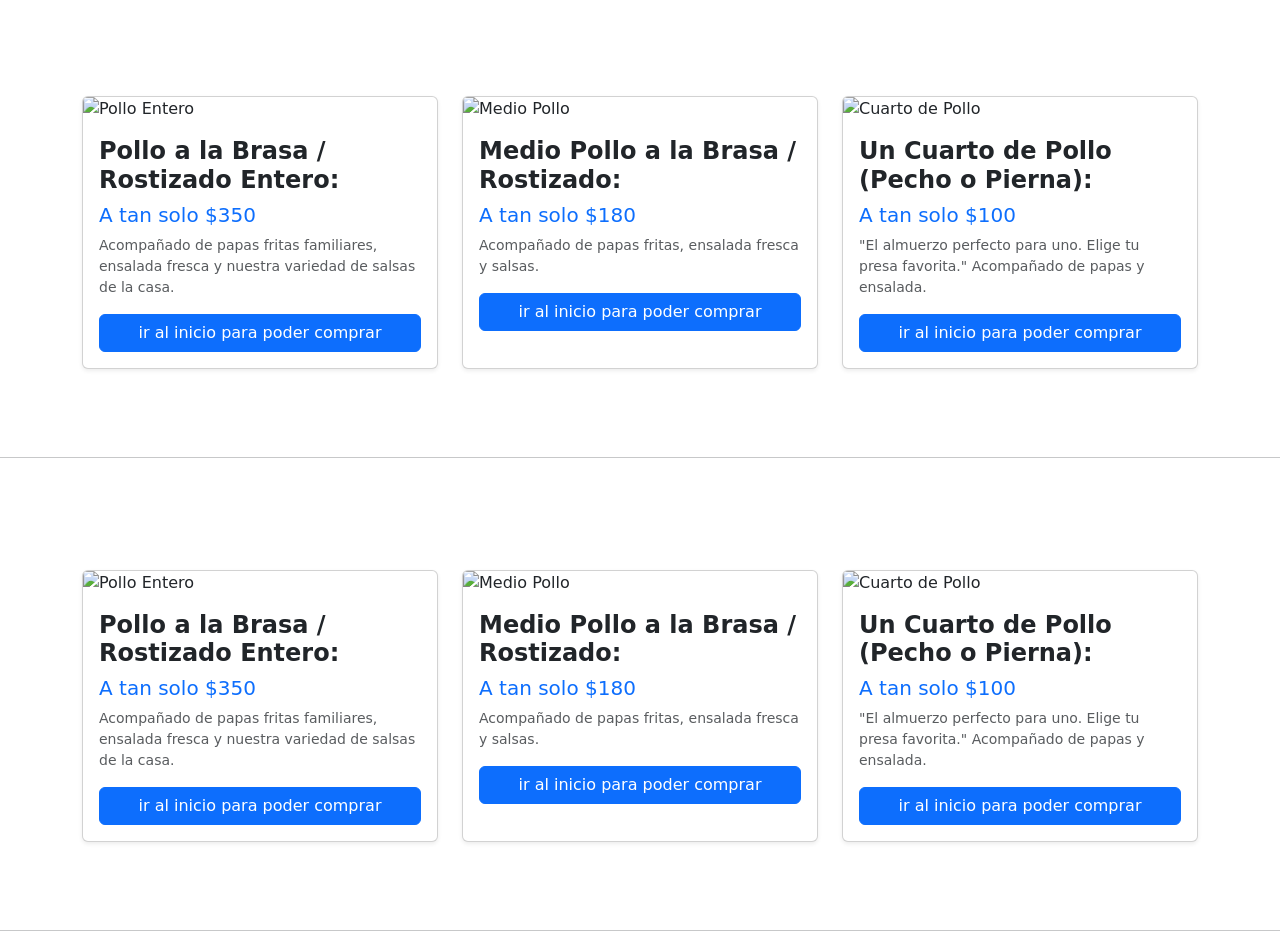
==== index.html @ ed4965f5 "First commit" ====
<!DOCTYPE html>
<html lang="en">
<head>
    <meta charset="UTF-8">
    <title>Title</title>
    <link href="assets/css/bootstrap.css" rel="stylesheet">
    <link rel="stylesheet" href="assets/css/bootstrap-icons/bootstrap-icons.css">

</head>
<body>
<section id=" Los Protagonistas (El Pollo)" class="py-5">

    <div class="container mt-5">
        <div class="row">
            <div class="col-md-4 mb-4">
                <div class="card h-100 shadow-sm">
                    <img src="assets/image/images.jpg" class="card-img-top" alt="Pollo Entero">
                    <div class="card-body">
                        <h4 class="card-title fw-bold">Pollo a la Brasa / Rostizado Entero:</h4>
                        <h5 class="text-primary">A tan solo $350</h5>
                        <p class="card-text text-muted small">
                            Acompañado de papas fritas familiares, ensalada fresca y nuestra variedad de salsas de la casa.
                        </p>
                        <a href="#" class="btn btn-primary w-100">ir al inicio para poder comprar</a>
                    </div>
                </div>
            </div>

            <div class="col-md-4 mb-4">
                <div class="card h-100 shadow-sm">
                    <img src="assets/image/images.jpg" class="card-img-top" alt="Medio Pollo">
                    <div class="card-body">
                        <h4 class="card-title fw-bold">Medio Pollo a la Brasa / Rostizado:</h4>
                        <h5 class="text-primary">A tan solo $180</h5>
                        <p class="card-text text-muted small">
                            Acompañado de papas fritas, ensalada fresca y salsas.
                        </p>
                        <a href="#" class="btn btn-primary w-100">ir al inicio para poder comprar</a>
                    </div>
                </div>
            </div>

            <div class="col-md-4 mb-4">
                <div class="card h-100 shadow-sm">
                    <img src="assets/image/cuartopollo.jpg" class="card-img-top" alt="Cuarto de Pollo">
                    <div class="card-body">
                        <h4 class="card-title fw-bold">Un Cuarto de Pollo (Pecho o Pierna):</h4>
                        <h5 class="text-primary">A tan solo $100</h5>
                        <p class="card-text text-muted small">
                            "El almuerzo perfecto para uno. Elige tu presa favorita." Acompañado de papas y ensalada.
                        </p>
                        <a href="#" class="btn btn-primary w-100">ir al inicio para poder comprar</a>
                    </div>
                </div>
            </div>
        </div> </div>
</section>
<hr>
<section id=" Los Protagonistas (El Pollo)" class="py-5">

    <div class="container mt-5">
        <div class="row">
            <div class="col-md-4 mb-4">
                <div class="card h-100 shadow-sm">
                    <img src="assets/image/images.jpg" class="card-img-top" alt="Pollo Entero">
                    <div class="card-body">
                        <h4 class="card-title fw-bold">Pollo a la Brasa / Rostizado Entero:</h4>
                        <h5 class="text-primary">A tan solo $350</h5>
                        <p class="card-text text-muted small">
                            Acompañado de papas fritas familiares, ensalada fresca y nuestra variedad de salsas de la casa.
                        </p>
                        <a href="#" class="btn btn-primary w-100">ir al inicio para poder comprar</a>
                    </div>
                </div>
            </div>

            <div class="col-md-4 mb-4">
                <div class="card h-100 shadow-sm">
                    <img src="assets/image/images.jpg" class="card-img-top" alt="Medio Pollo">
                    <div class="card-body">
                        <h4 class="card-title fw-bold">Medio Pollo a la Brasa / Rostizado:</h4>
                        <h5 class="text-primary">A tan solo $180</h5>
                        <p class="card-text text-muted small">
                            Acompañado de papas fritas, ensalada fresca y salsas.
                        </p>
                        <a href="#" class="btn btn-primary w-100">ir al inicio para poder comprar</a>
                    </div>
                </div>
            </div>

            <div class="col-md-4 mb-4">
                <div class="card h-100 shadow-sm">
                    <img src="assets/image/cuartopollo.jpg" class="card-img-top" alt="Cuarto de Pollo">
                    <div class="card-body">
                        <h4 class="card-title fw-bold">Un Cuarto de Pollo (Pecho o Pierna):</h4>
                        <h5 class="text-primary">A tan solo $100</h5>
                        <p class="card-text text-muted small">
                            "El almuerzo perfecto para uno. Elige tu presa favorita." Acompañado de papas y ensalada.
                        </p>
                        <a href="#" class="btn btn-primary w-100">ir al inicio para poder comprar</a>
                    </div>
                </div>
            </div>
        </div> </div>
</section>
<hr>



</body>
</html>
</body>
</html>
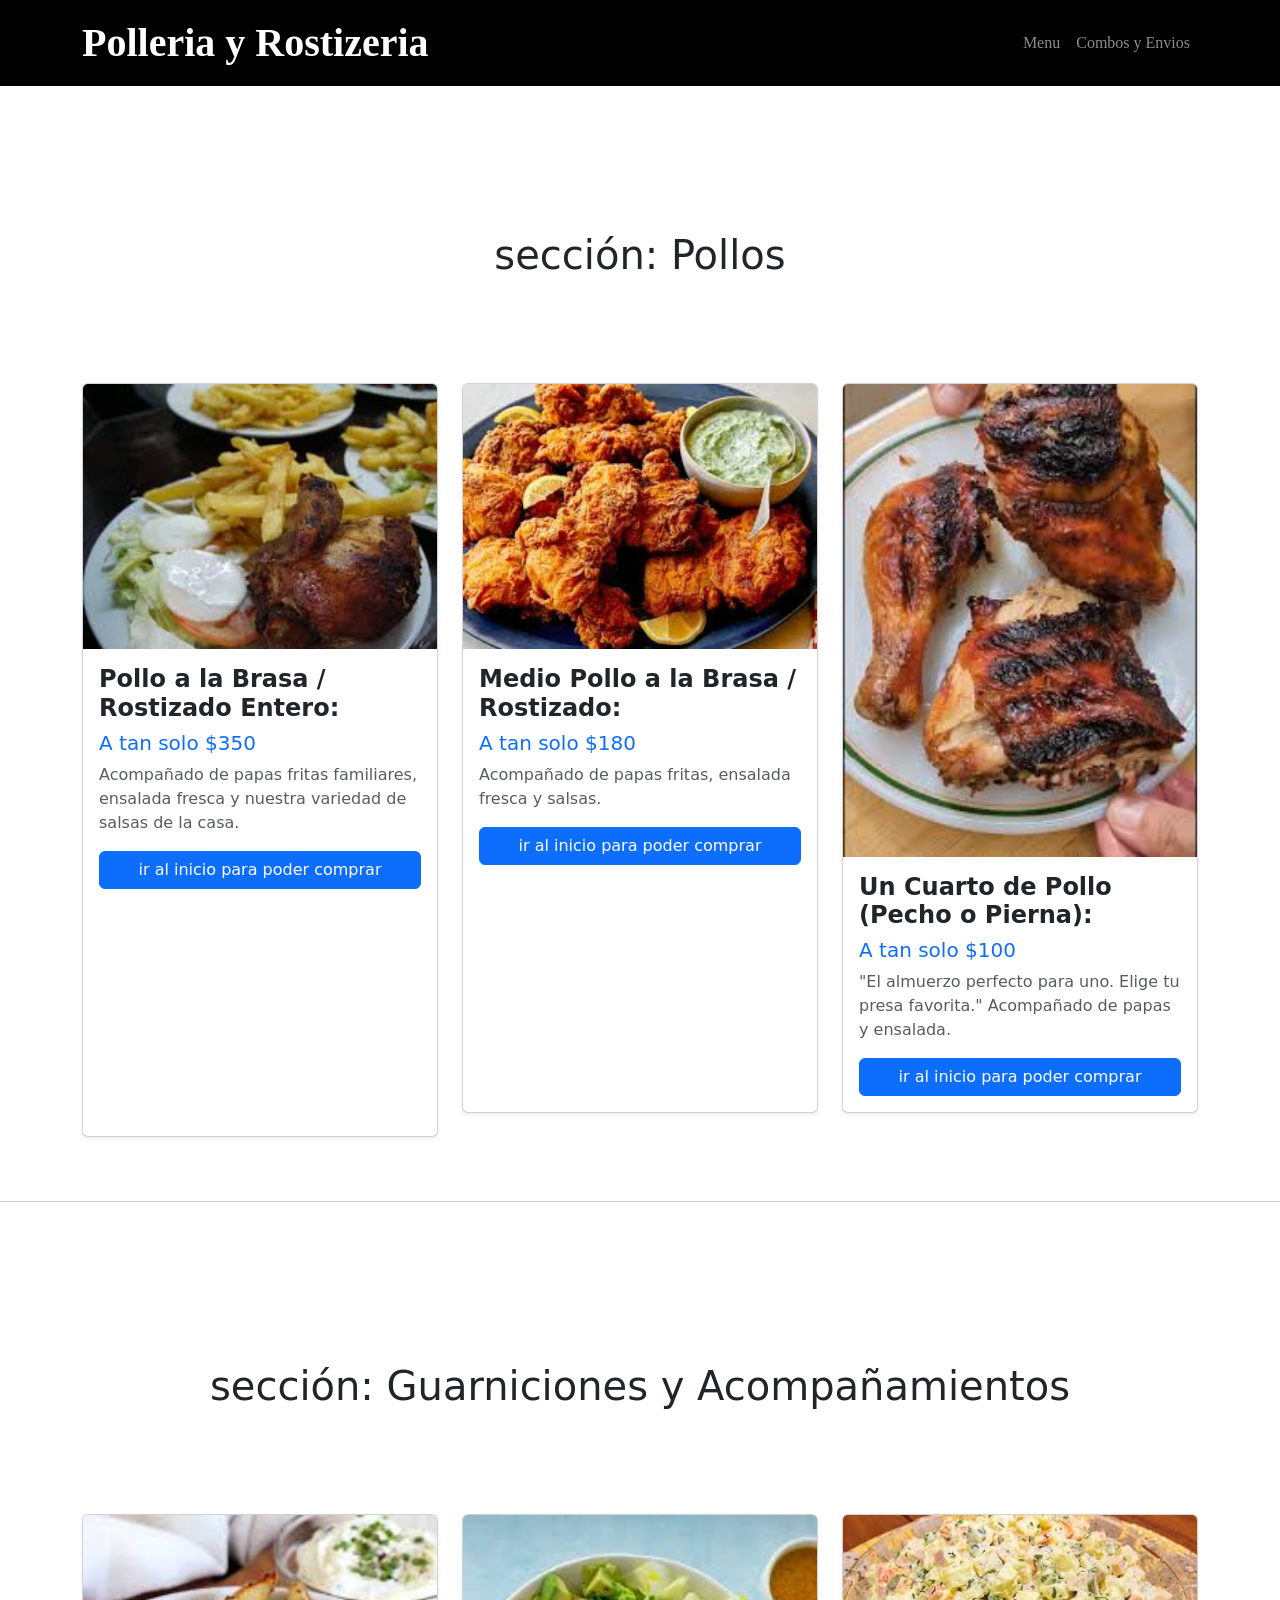
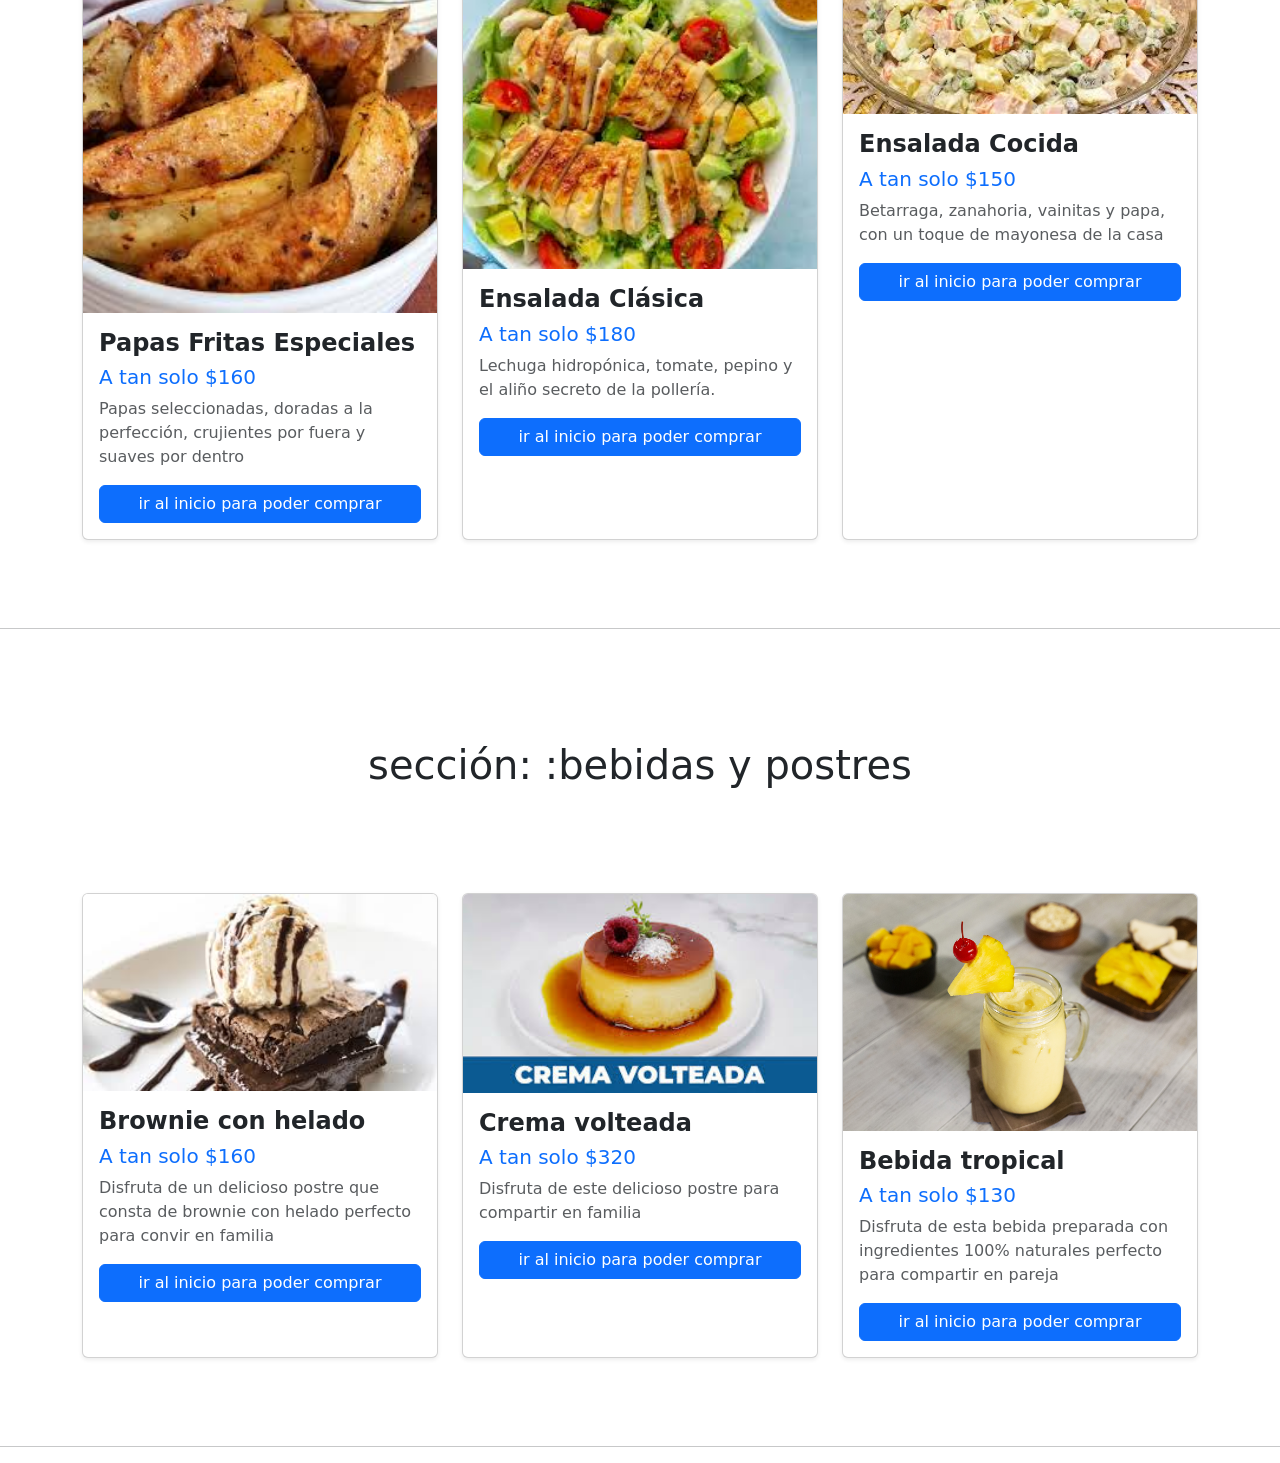
==== commit 43b3016d: "update" ====
--- a/index.html
+++ b/index.html
@@ -2,23 +2,43 @@
 <html lang="en">
 <head>
     <meta charset="UTF-8">
-    <title>Title</title>
+    <title>Menu de comida </title>
     <link href="assets/css/bootstrap.css" rel="stylesheet">
     <link rel="stylesheet" href="assets/css/bootstrap-icons/bootstrap-icons.css">
 
 </head>
 <body>
+
+<nav class="navbar navbar-expand-lg navbar-dark bg-black border-bottom border-white sticky-top  " style="font-family: serif;">
+    <div class="container">
+        <a class="navbar-brand fw-bold fs-1" href="index.html">
+            Polleria y Rostizeria
+        </a>
+        <button class="navbar-toggler" type="button" data-bs-toggle="collapse" data-bs-target="#navbarNav">
+            <span class="navbar-toggler-icon"></span>
+        </button>
+        <div class="collapse navbar-collapse" id="navbarNav">
+            <ul class="navbar-nav ms-auto">
+                <li class="nav-item"><a class="nav-link" href="Contenido1.html">Menu</a></li>
+                <li class="nav-item"><a class="nav-link" href="Contenido2.html">Combos y Envios</a></li>
+            </ul>
+        </div>
+    </div>
+</nav>
+<br><br><br>
+<br><br><br>
+<center> <h1>sección: Pollos</h1></center>
 <section id=" Los Protagonistas (El Pollo)" class="py-5">
 
     <div class="container mt-5">
         <div class="row">
-            <div class="col-md-4 mb-4">
+            <div class="col-md-4 mb-6">
                 <div class="card h-100 shadow-sm">
-                    <img src="assets/image/images.jpg" class="card-img-top" alt="Pollo Entero">
+                    <img src="assets/image/pollobrasa.jpg" class="card-img-top" alt="Pollo Entero">
                     <div class="card-body">
                         <h4 class="card-title fw-bold">Pollo a la Brasa / Rostizado Entero:</h4>
                         <h5 class="text-primary">A tan solo $350</h5>
-                        <p class="card-text text-muted small">
+                        <p class="card-text text-muted ">
                             Acompañado de papas fritas familiares, ensalada fresca y nuestra variedad de salsas de la casa.
                         </p>
                         <a href="#" class="btn btn-primary w-100">ir al inicio para poder comprar</a>
@@ -32,7 +52,7 @@
                     <div class="card-body">
                         <h4 class="card-title fw-bold">Medio Pollo a la Brasa / Rostizado:</h4>
                         <h5 class="text-primary">A tan solo $180</h5>
-                        <p class="card-text text-muted small">
+                        <p class="card-text text-muted ">
                             Acompañado de papas fritas, ensalada fresca y salsas.
                         </p>
                         <a href="#" class="btn btn-primary w-100">ir al inicio para poder comprar</a>
@@ -46,7 +66,7 @@
                     <div class="card-body">
                         <h4 class="card-title fw-bold">Un Cuarto de Pollo (Pecho o Pierna):</h4>
                         <h5 class="text-primary">A tan solo $100</h5>
-                        <p class="card-text text-muted small">
+                        <p class="card-text text-muted ">
                             "El almuerzo perfecto para uno. Elige tu presa favorita." Acompañado de papas y ensalada.
                         </p>
                         <a href="#" class="btn btn-primary w-100">ir al inicio para poder comprar</a>
@@ -56,18 +76,21 @@
         </div> </div>
 </section>
 <hr>
-<section id=" Los Protagonistas (El Pollo)" class="py-5">
+<br><br><br>
+<br><br><br>
+<center> <h1>sección: Guarniciones y Acompañamientos</h1></center>
+<section id=" Los Protagonistas (Complementos)" class="py-5">
 
     <div class="container mt-5">
         <div class="row">
             <div class="col-md-4 mb-4">
                 <div class="card h-100 shadow-sm">
-                    <img src="assets/image/images.jpg" class="card-img-top" alt="Pollo Entero">
+                    <img src="assets/image/papas.jpg" class="card-img-top" alt="Pollo Entero">
                     <div class="card-body">
-                        <h4 class="card-title fw-bold">Pollo a la Brasa / Rostizado Entero:</h4>
-                        <h5 class="text-primary">A tan solo $350</h5>
-                        <p class="card-text text-muted small">
-                            Acompañado de papas fritas familiares, ensalada fresca y nuestra variedad de salsas de la casa.
+                        <h4 class="card-title fw-bold">Papas Fritas Especiales</h4>
+                        <h5 class="text-primary">A tan solo $160</h5>
+                        <p class="card-text text-muted ">
+                            Papas seleccionadas, doradas a la perfección, crujientes por fuera y suaves por dentro
                         </p>
                         <a href="#" class="btn btn-primary w-100">ir al inicio para poder comprar</a>
                     </div>
@@ -76,12 +99,12 @@
 
             <div class="col-md-4 mb-4">
                 <div class="card h-100 shadow-sm">
-                    <img src="assets/image/images.jpg" class="card-img-top" alt="Medio Pollo">
+                    <img src="assets/image/ensalada.jpg" class="card-img-top" alt="ensalada">
                     <div class="card-body">
-                        <h4 class="card-title fw-bold">Medio Pollo a la Brasa / Rostizado:</h4>
+                        <h4 class="card-title fw-bold">Ensalada Clásica</h4>
                         <h5 class="text-primary">A tan solo $180</h5>
-                        <p class="card-text text-muted small">
-                            Acompañado de papas fritas, ensalada fresca y salsas.
+                        <p class="card-text text-muted ">
+                            Lechuga hidropónica, tomate, pepino y el aliño secreto de la pollería.
                         </p>
                         <a href="#" class="btn btn-primary w-100">ir al inicio para poder comprar</a>
                     </div>
@@ -90,12 +113,64 @@
 
             <div class="col-md-4 mb-4">
                 <div class="card h-100 shadow-sm">
-                    <img src="assets/image/cuartopollo.jpg" class="card-img-top" alt="Cuarto de Pollo">
+                    <img src="assets/image/ensaladacocida.jpg" class="card-img-top" alt="Cuarto de Pollo">
                     <div class="card-body">
-                        <h4 class="card-title fw-bold">Un Cuarto de Pollo (Pecho o Pierna):</h4>
-                        <h5 class="text-primary">A tan solo $100</h5>
-                        <p class="card-text text-muted small">
-                            "El almuerzo perfecto para uno. Elige tu presa favorita." Acompañado de papas y ensalada.
+                        <h4 class="card-title fw-bold">Ensalada Cocida</h4>
+                        <h5 class="text-primary">A tan solo $150</h5>
+                        <p class="card-text text-muted ">
+                            Betarraga, zanahoria, vainitas y papa, con un toque de mayonesa de la casa
+                        </p>
+                        <a href="#" class="btn btn-primary w-100">ir al inicio para poder comprar</a>
+                    </div>
+                </div>
+            </div>
+        </div> </div>
+</section>
+<hr>
+
+<br>
+<br><br><br>
+<center> <h1>sección: :bebidas y postres</h1></center>
+<section id=" Los Protagonistas (bebidas y postres)" class="py-5">
+
+    <div class="container mt-5">
+        <div class="row">
+            <div class="col-md-4 mb-4">
+                <div class="card h-100 shadow-sm">
+                    <img src="assets/image/brownie.jpg" class="card-img-top" alt="Brownie">
+                    <div class="card-body">
+                        <h4 class="card-title fw-bold">Brownie con helado </h4>
+                        <h5 class="text-primary">A tan solo $160</h5>
+                        <p class="card-text text-muted ">
+                          Disfruta de un delicioso postre que consta de brownie con helado perfecto para convir en familia
+                        </p>
+                        <a href="#" class="btn btn-primary w-100">ir al inicio para poder comprar</a>
+                    </div>
+                </div>
+            </div>
+
+            <div class="col-md-4 mb-4">
+                <div class="card h-100 shadow-sm">
+                    <img src="assets/image/crema.jpg" class="card-img-top" alt="crema">
+                    <div class="card-body">
+                        <h4 class="card-title fw-bold">Crema volteada</h4>
+                        <h5 class="text-primary">A tan solo $320</h5>
+                        <p class="card-text text-muted ">
+                            Disfruta de este delicioso postre para compartir en familia
+                        </p>
+                        <a href="#" class="btn btn-primary w-100">ir al inicio para poder comprar</a>
+                    </div>
+                </div>
+            </div>
+
+            <div class="col-md-4 mb-4">
+                <div class="card h-100 shadow-sm">
+                    <img src="assets/image/bebidaTropical.jpg" class="card-img-top" alt="Cuarto de Pollo">
+                    <div class="card-body">
+                        <h4 class="card-title fw-bold">Bebida tropical</h4>
+                        <h5 class="text-primary">A tan solo $130</h5>
+                        <p class="card-text text-muted ">
+                  Disfruta de esta bebida preparada con ingredientes 100% naturales perfecto para compartir en pareja
                         </p>
                         <a href="#" class="btn btn-primary w-100">ir al inicio para poder comprar</a>
                     </div>
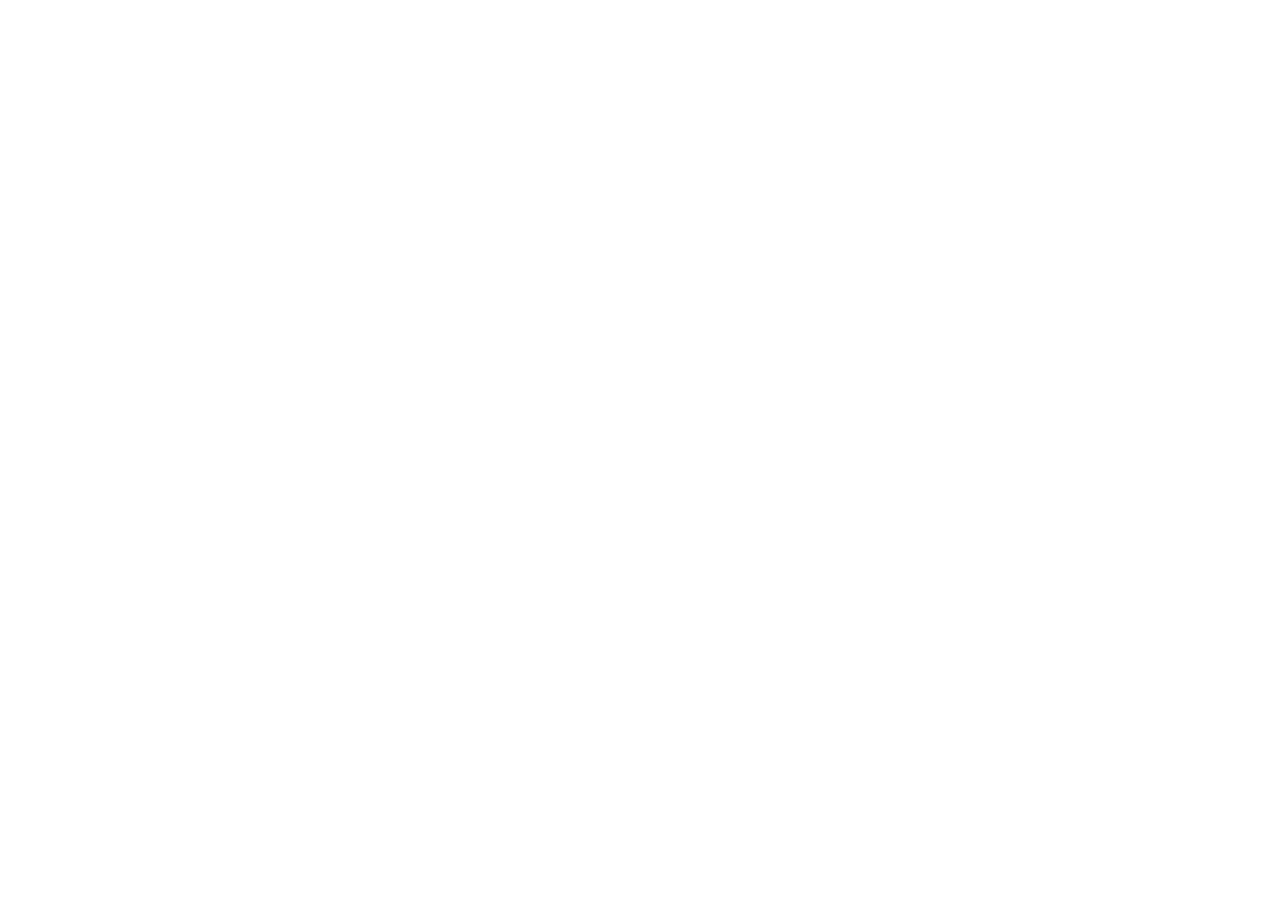
==== commit b2571180: "update" ====
--- a/index.html
+++ b/index.html
@@ -1,188 +1,13 @@
-<!DOCTYPE html>
+<!doctype html>
 <html lang="en">
 <head>
     <meta charset="UTF-8">
-    <title>Menu de comida </title>
-    <link href="assets/css/bootstrap.css" rel="stylesheet">
-    <link rel="stylesheet" href="assets/css/bootstrap-icons/bootstrap-icons.css">
-
+    <meta name="viewport"
+          content="width=device-width, user-scalable=no, initial-scale=1.0, maximum-scale=1.0, minimum-scale=1.0">
+    <meta http-equiv="X-UA-Compatible" content="ie=edge">
+    <title>Document</title>
 </head>
 <body>
 
-<nav class="navbar navbar-expand-lg navbar-dark bg-black border-bottom border-white sticky-top  " style="font-family: serif;">
-    <div class="container">
-        <a class="navbar-brand fw-bold fs-1" href="index.html">
-            Polleria y Rostizeria
-        </a>
-        <button class="navbar-toggler" type="button" data-bs-toggle="collapse" data-bs-target="#navbarNav">
-            <span class="navbar-toggler-icon"></span>
-        </button>
-        <div class="collapse navbar-collapse" id="navbarNav">
-            <ul class="navbar-nav ms-auto">
-                <li class="nav-item"><a class="nav-link" href="Contenido1.html">Menu</a></li>
-                <li class="nav-item"><a class="nav-link" href="Contenido2.html">Combos y Envios</a></li>
-            </ul>
-        </div>
-    </div>
-</nav>
-<br><br><br>
-<br><br><br>
-<center> <h1>sección: Pollos</h1></center>
-<section id=" Los Protagonistas (El Pollo)" class="py-5">
-
-    <div class="container mt-5">
-        <div class="row">
-            <div class="col-md-4 mb-6">
-                <div class="card h-100 shadow-sm">
-                    <img src="assets/image/pollobrasa.jpg" class="card-img-top" alt="Pollo Entero">
-                    <div class="card-body">
-                        <h4 class="card-title fw-bold">Pollo a la Brasa / Rostizado Entero:</h4>
-                        <h5 class="text-primary">A tan solo $350</h5>
-                        <p class="card-text text-muted ">
-                            Acompañado de papas fritas familiares, ensalada fresca y nuestra variedad de salsas de la casa.
-                        </p>
-                        <a href="#" class="btn btn-primary w-100">ir al inicio para poder comprar</a>
-                    </div>
-                </div>
-            </div>
-
-            <div class="col-md-4 mb-4">
-                <div class="card h-100 shadow-sm">
-                    <img src="assets/image/images.jpg" class="card-img-top" alt="Medio Pollo">
-                    <div class="card-body">
-                        <h4 class="card-title fw-bold">Medio Pollo a la Brasa / Rostizado:</h4>
-                        <h5 class="text-primary">A tan solo $180</h5>
-                        <p class="card-text text-muted ">
-                            Acompañado de papas fritas, ensalada fresca y salsas.
-                        </p>
-                        <a href="#" class="btn btn-primary w-100">ir al inicio para poder comprar</a>
-                    </div>
-                </div>
-            </div>
-
-            <div class="col-md-4 mb-4">
-                <div class="card h-100 shadow-sm">
-                    <img src="assets/image/cuartopollo.jpg" class="card-img-top" alt="Cuarto de Pollo">
-                    <div class="card-body">
-                        <h4 class="card-title fw-bold">Un Cuarto de Pollo (Pecho o Pierna):</h4>
-                        <h5 class="text-primary">A tan solo $100</h5>
-                        <p class="card-text text-muted ">
-                            "El almuerzo perfecto para uno. Elige tu presa favorita." Acompañado de papas y ensalada.
-                        </p>
-                        <a href="#" class="btn btn-primary w-100">ir al inicio para poder comprar</a>
-                    </div>
-                </div>
-            </div>
-        </div> </div>
-</section>
-<hr>
-<br><br><br>
-<br><br><br>
-<center> <h1>sección: Guarniciones y Acompañamientos</h1></center>
-<section id=" Los Protagonistas (Complementos)" class="py-5">
-
-    <div class="container mt-5">
-        <div class="row">
-            <div class="col-md-4 mb-4">
-                <div class="card h-100 shadow-sm">
-                    <img src="assets/image/papas.jpg" class="card-img-top" alt="Pollo Entero">
-                    <div class="card-body">
-                        <h4 class="card-title fw-bold">Papas Fritas Especiales</h4>
-                        <h5 class="text-primary">A tan solo $160</h5>
-                        <p class="card-text text-muted ">
-                            Papas seleccionadas, doradas a la perfección, crujientes por fuera y suaves por dentro
-                        </p>
-                        <a href="#" class="btn btn-primary w-100">ir al inicio para poder comprar</a>
-                    </div>
-                </div>
-            </div>
-
-            <div class="col-md-4 mb-4">
-                <div class="card h-100 shadow-sm">
-                    <img src="assets/image/ensalada.jpg" class="card-img-top" alt="ensalada">
-                    <div class="card-body">
-                        <h4 class="card-title fw-bold">Ensalada Clásica</h4>
-                        <h5 class="text-primary">A tan solo $180</h5>
-                        <p class="card-text text-muted ">
-                            Lechuga hidropónica, tomate, pepino y el aliño secreto de la pollería.
-                        </p>
-                        <a href="#" class="btn btn-primary w-100">ir al inicio para poder comprar</a>
-                    </div>
-                </div>
-            </div>
-
-            <div class="col-md-4 mb-4">
-                <div class="card h-100 shadow-sm">
-                    <img src="assets/image/ensaladacocida.jpg" class="card-img-top" alt="Cuarto de Pollo">
-                    <div class="card-body">
-                        <h4 class="card-title fw-bold">Ensalada Cocida</h4>
-                        <h5 class="text-primary">A tan solo $150</h5>
-                        <p class="card-text text-muted ">
-                            Betarraga, zanahoria, vainitas y papa, con un toque de mayonesa de la casa
-                        </p>
-                        <a href="#" class="btn btn-primary w-100">ir al inicio para poder comprar</a>
-                    </div>
-                </div>
-            </div>
-        </div> </div>
-</section>
-<hr>
-
-<br>
-<br><br><br>
-<center> <h1>sección: :bebidas y postres</h1></center>
-<section id=" Los Protagonistas (bebidas y postres)" class="py-5">
-
-    <div class="container mt-5">
-        <div class="row">
-            <div class="col-md-4 mb-4">
-                <div class="card h-100 shadow-sm">
-                    <img src="assets/image/brownie.jpg" class="card-img-top" alt="Brownie">
-                    <div class="card-body">
-                        <h4 class="card-title fw-bold">Brownie con helado </h4>
-                        <h5 class="text-primary">A tan solo $160</h5>
-                        <p class="card-text text-muted ">
-                          Disfruta de un delicioso postre que consta de brownie con helado perfecto para convir en familia
-                        </p>
-                        <a href="#" class="btn btn-primary w-100">ir al inicio para poder comprar</a>
-                    </div>
-                </div>
-            </div>
-
-            <div class="col-md-4 mb-4">
-                <div class="card h-100 shadow-sm">
-                    <img src="assets/image/crema.jpg" class="card-img-top" alt="crema">
-                    <div class="card-body">
-                        <h4 class="card-title fw-bold">Crema volteada</h4>
-                        <h5 class="text-primary">A tan solo $320</h5>
-                        <p class="card-text text-muted ">
-                            Disfruta de este delicioso postre para compartir en familia
-                        </p>
-                        <a href="#" class="btn btn-primary w-100">ir al inicio para poder comprar</a>
-                    </div>
-                </div>
-            </div>
-
-            <div class="col-md-4 mb-4">
-                <div class="card h-100 shadow-sm">
-                    <img src="assets/image/bebidaTropical.jpg" class="card-img-top" alt="Cuarto de Pollo">
-                    <div class="card-body">
-                        <h4 class="card-title fw-bold">Bebida tropical</h4>
-                        <h5 class="text-primary">A tan solo $130</h5>
-                        <p class="card-text text-muted ">
-                  Disfruta de esta bebida preparada con ingredientes 100% naturales perfecto para compartir en pareja
-                        </p>
-                        <a href="#" class="btn btn-primary w-100">ir al inicio para poder comprar</a>
-                    </div>
-                </div>
-            </div>
-        </div> </div>
-</section>
-<hr>
-
-
-
-</body>
-</html>
 </body>
 </html>
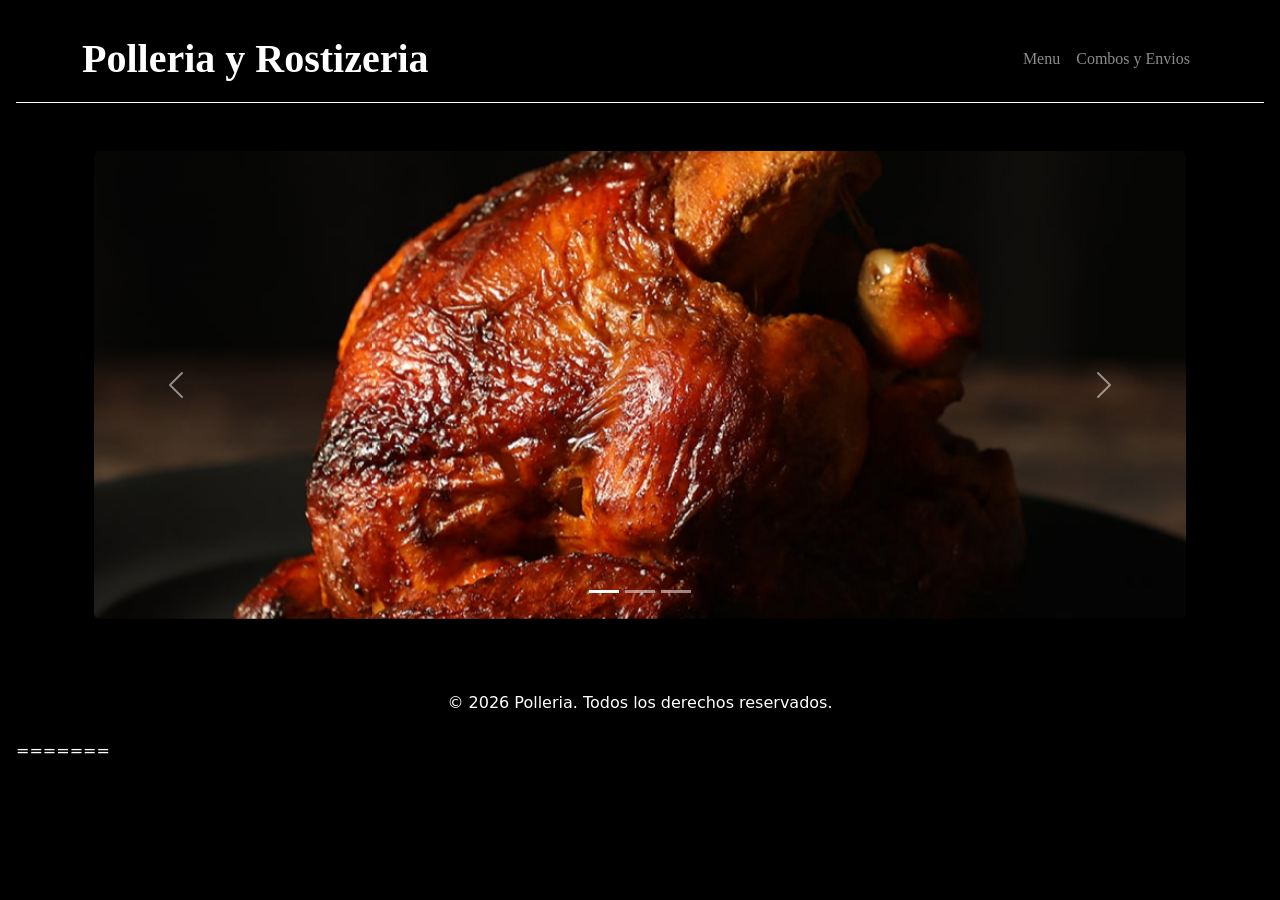
==== commit 028c21ab: "Merge branch 'master' into rama-ixaya" ====
--- a/index.html
+++ b/index.html
@@ -1,13 +1,100 @@
+
 <!doctype html>
 <html lang="en">
 <head>
     <meta charset="UTF-8">
-    <meta name="viewport"
-          content="width=device-width, user-scalable=no, initial-scale=1.0, maximum-scale=1.0, minimum-scale=1.0">
+    <meta name="viewport" content="width=device-width, user-scalable=no, initial-scale=1.0, maximum-scale=1.0, minimum-scale=1.0">
     <meta http-equiv="X-UA-Compatible" content="ie=edge">
-    <title>Document</title>
+    <title>Polleria </title>
+
+    <link href="assets/css/bootstrap.css" rel="stylesheet">
+    <link rel="stylesheet" href="assets/css/bootstrap-icons/bootstrap-icons.css">
+
+</head>
+
+<body class="bg-black text-white p-3">
+
+<nav class="navbar navbar-expand-lg navbar-dark bg-black border-bottom border-white sticky-top  " style="font-family: serif;">
+    <div class="container">
+        <a class="navbar-brand fw-bold fs-1" href="index.html">
+            Polleria y Rostizeria
+        </a>
+        <button class="navbar-toggler" type="button" data-bs-toggle="collapse" data-bs-target="#navbarNav">
+            <span class="navbar-toggler-icon"></span>
+        </button>
+        <div class="collapse navbar-collapse" id="navbarNav">
+            <ul class="navbar-nav ms-auto">
+                <li class="nav-item"><a class="nav-link" href="Contenido1.html">Menu</a></li>
+                <li class="nav-item"><a class="nav-link" href="Contenido2.html">Combos y Envios</a></li>
+            </ul>
+        </div>
+    </div>
+</nav>
+
+<main class="py-5">
+    <div class="container px-4">
+        <div id="carouselExampleIndicators" class="carousel slide shadow rounded" data-bs-ride="carousel">
+            <div class="carousel-indicators">
+                <button type="button" data-bs-target="#carouselExampleIndicators" data-bs-slide-to="0" class="active" aria-current="true" aria-label="Slide 1"></button>
+                <button type="button" data-bs-target="#carouselExampleIndicators" data-bs-slide-to="1" aria-label="Slide 2"></button>
+                <button type="button" data-bs-target="#carouselExampleIndicators" data-bs-slide-to="2" aria-label="Slide 3"></button>
+            </div>
+
+            <div class="carousel-inner rounded overflow-hidden">
+
+                <div class="carousel-item active">
+                    <div class="ratio ratio-21x9">
+                        <img class="d-block w-100 object-fit-cover" src="assets/image/pollo.jpg" alt="First slide">
+                    </div>
+                </div>
+
+                <div class="carousel-item">
+                    <div class="ratio ratio-21x9">
+                        <img class="d-block w-100 object-fit-cover" src="assets/image/pollo2.jpg" alt="Second slide">
+                    </div>
+                </div>
+
+                <div class="carousel-item">
+                    <div class="ratio ratio-21x9">
+                        <img class="d-block w-100 object-fit-cover" src="assets/image/pollo3.jpg" alt="Third slide">
+                    </div>
+                </div>
+
+            </div>
+
+            <button class="carousel-control-prev" type="button" data-bs-target="#carouselExampleIndicators" data-bs-slide="prev">
+                <span class="carousel-control-prev-icon" aria-hidden="true"></span>
+                <span class="visually-hidden">Previous</span>
+            </button>
+            <button class="carousel-control-next" type="button" data-bs-target="#carouselExampleIndicators" data-bs-slide="next">
+                <span class="carousel-control-next-icon" aria-hidden="true"></span>
+                <span class="visually-hidden">Next</span>
+            </button>
+
+        </div>
+
+    </div>
+
+
+
+</main>
+
+<footer class="bg-black text-white text-center py-4 sticky-bottom">
+    <div class="container">
+        <p class="mb-0">&copy; 2026 Polleria. Todos los derechos reservados.</p>
+    </div>
+</footer>
+
+<script src="assets/js/bootstrap.js"></script>
+=======
+<!DOCTYPE html>
+<html lang="en">
+<head>
+    <meta charset="UTF-8">
+    <title>Title</title>
 </head>
 <body>
 
+
 </body>
 </html>
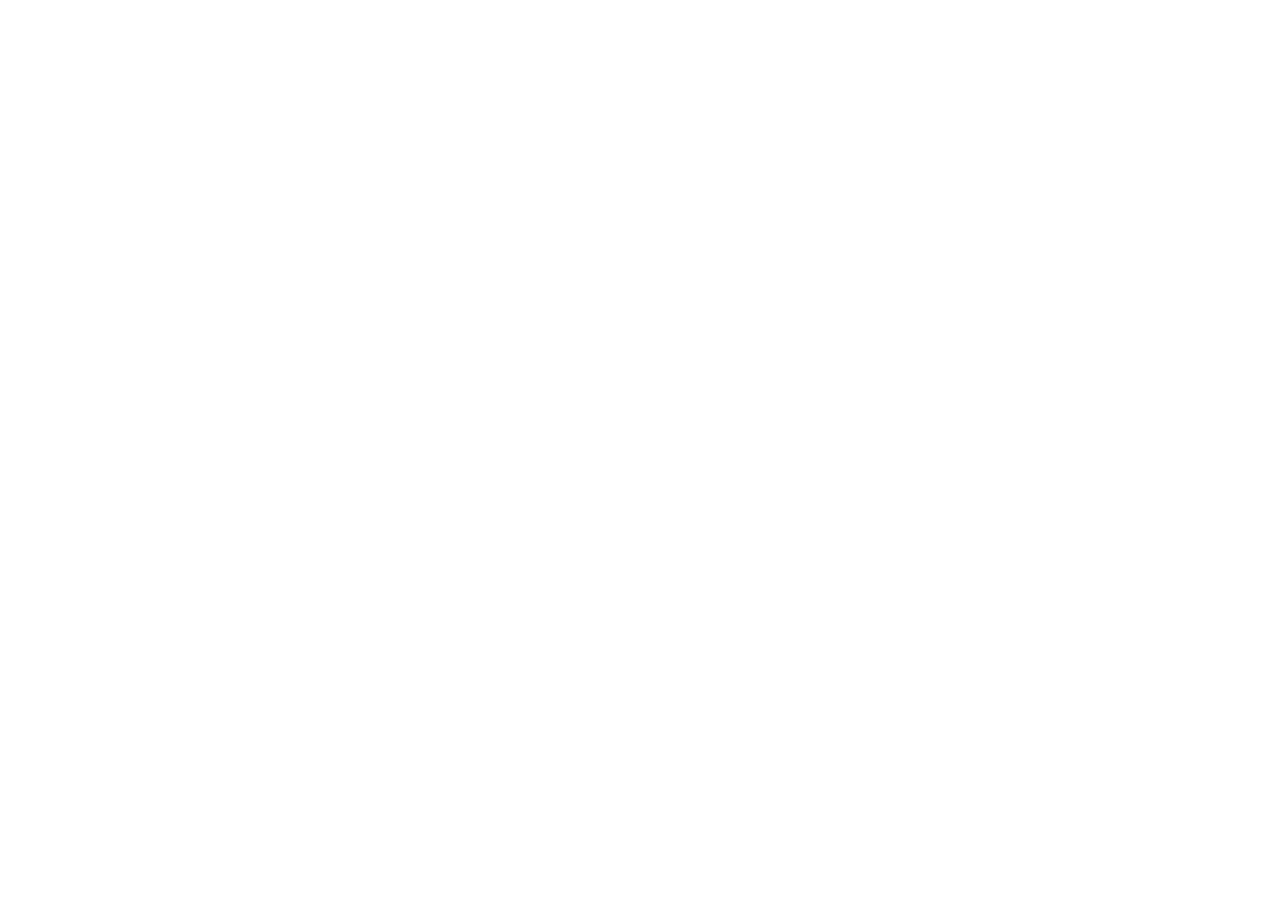
==== commit 4f1b0658: "Merge branch 'master' into carlos" ====
--- a/index.html
+++ b/index.html
@@ -3,98 +3,13 @@
 <html lang="en">
 <head>
     <meta charset="UTF-8">
-    <meta name="viewport" content="width=device-width, user-scalable=no, initial-scale=1.0, maximum-scale=1.0, minimum-scale=1.0">
+    <meta name="viewport"
+          content="width=device-width, user-scalable=no, initial-scale=1.0, maximum-scale=1.0, minimum-scale=1.0">
     <meta http-equiv="X-UA-Compatible" content="ie=edge">
-    <title>Polleria </title>
+    <title>Document</title>
 
-    <link href="assets/css/bootstrap.css" rel="stylesheet">
-    <link rel="stylesheet" href="assets/css/bootstrap-icons/bootstrap-icons.css">
-
-</head>
-
-<body class="bg-black text-white p-3">
-
-<nav class="navbar navbar-expand-lg navbar-dark bg-black border-bottom border-white sticky-top  " style="font-family: serif;">
-    <div class="container">
-        <a class="navbar-brand fw-bold fs-1" href="index.html">
-            Polleria y Rostizeria
-        </a>
-        <button class="navbar-toggler" type="button" data-bs-toggle="collapse" data-bs-target="#navbarNav">
-            <span class="navbar-toggler-icon"></span>
-        </button>
-        <div class="collapse navbar-collapse" id="navbarNav">
-            <ul class="navbar-nav ms-auto">
-                <li class="nav-item"><a class="nav-link" href="Contenido1.html">Menu</a></li>
-                <li class="nav-item"><a class="nav-link" href="Contenido2.html">Combos y Envios</a></li>
-            </ul>
-        </div>
-    </div>
-</nav>
-
-<main class="py-5">
-    <div class="container px-4">
-        <div id="carouselExampleIndicators" class="carousel slide shadow rounded" data-bs-ride="carousel">
-            <div class="carousel-indicators">
-                <button type="button" data-bs-target="#carouselExampleIndicators" data-bs-slide-to="0" class="active" aria-current="true" aria-label="Slide 1"></button>
-                <button type="button" data-bs-target="#carouselExampleIndicators" data-bs-slide-to="1" aria-label="Slide 2"></button>
-                <button type="button" data-bs-target="#carouselExampleIndicators" data-bs-slide-to="2" aria-label="Slide 3"></button>
-            </div>
-
-            <div class="carousel-inner rounded overflow-hidden">
-
-                <div class="carousel-item active">
-                    <div class="ratio ratio-21x9">
-                        <img class="d-block w-100 object-fit-cover" src="assets/image/pollo.jpg" alt="First slide">
-                    </div>
-                </div>
-
-                <div class="carousel-item">
-                    <div class="ratio ratio-21x9">
-                        <img class="d-block w-100 object-fit-cover" src="assets/image/pollo2.jpg" alt="Second slide">
-                    </div>
-                </div>
-
-                <div class="carousel-item">
-                    <div class="ratio ratio-21x9">
-                        <img class="d-block w-100 object-fit-cover" src="assets/image/pollo3.jpg" alt="Third slide">
-                    </div>
-                </div>
-
-            </div>
-
-            <button class="carousel-control-prev" type="button" data-bs-target="#carouselExampleIndicators" data-bs-slide="prev">
-                <span class="carousel-control-prev-icon" aria-hidden="true"></span>
-                <span class="visually-hidden">Previous</span>
-            </button>
-            <button class="carousel-control-next" type="button" data-bs-target="#carouselExampleIndicators" data-bs-slide="next">
-                <span class="carousel-control-next-icon" aria-hidden="true"></span>
-                <span class="visually-hidden">Next</span>
-            </button>
-
-        </div>
-
-    </div>
-
-
-
-</main>
-
-<footer class="bg-black text-white text-center py-4 sticky-bottom">
-    <div class="container">
-        <p class="mb-0">&copy; 2026 Polleria. Todos los derechos reservados.</p>
-    </div>
-</footer>
-
-<script src="assets/js/bootstrap.js"></script>
-=======
-<!DOCTYPE html>
-<html lang="en">
-<head>
-    <meta charset="UTF-8">
-    <title>Title</title>
 </head>
 <body>
 
-
 </body>
 </html>
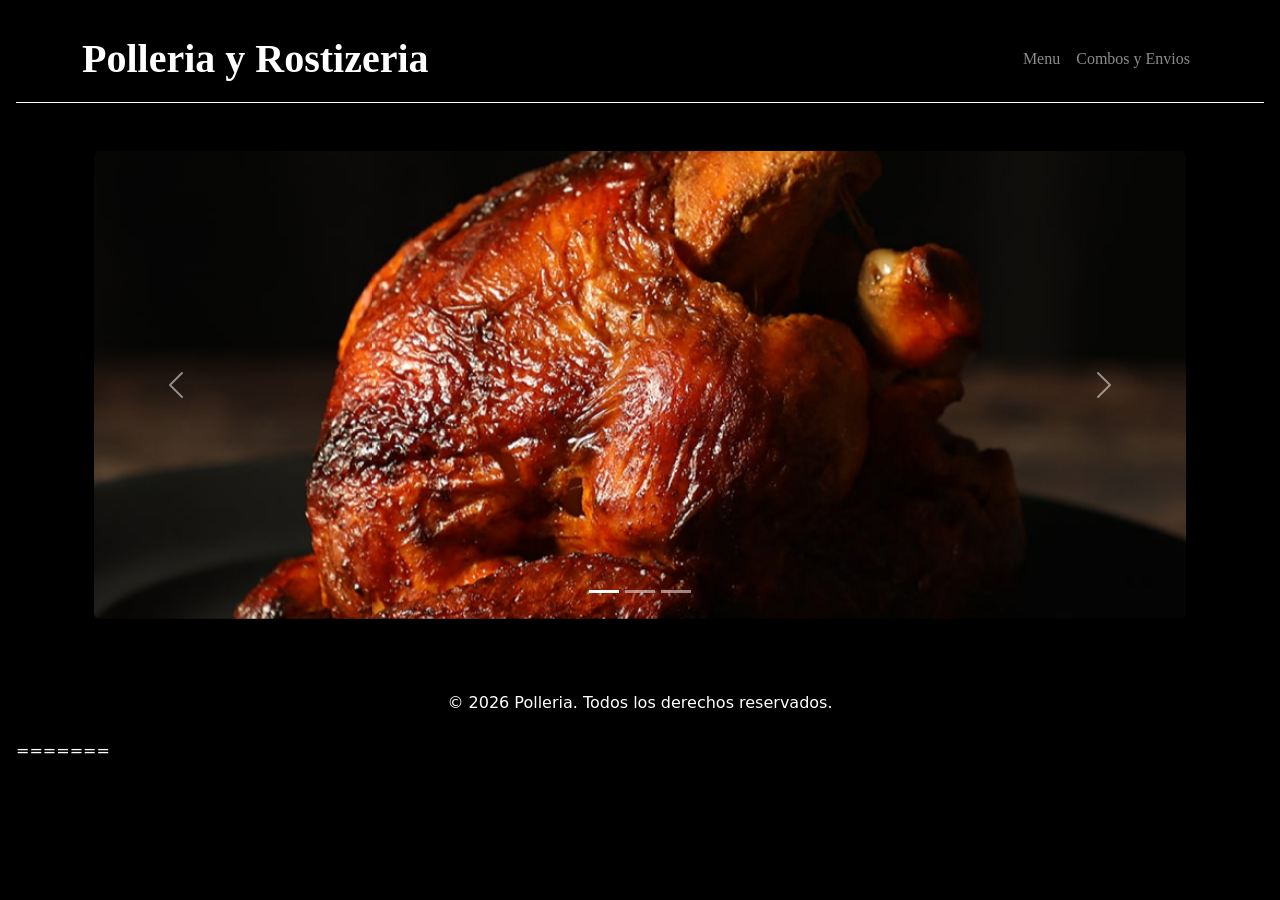
==== commit 7679aec9: "Merge pull request #1 from Charlie099402993/rama-ixaya haciendo merge a master" ====
--- a/index.html
+++ b/index.html
@@ -3,13 +3,98 @@
 <html lang="en">
 <head>
     <meta charset="UTF-8">
-    <meta name="viewport"
-          content="width=device-width, user-scalable=no, initial-scale=1.0, maximum-scale=1.0, minimum-scale=1.0">
+    <meta name="viewport" content="width=device-width, user-scalable=no, initial-scale=1.0, maximum-scale=1.0, minimum-scale=1.0">
     <meta http-equiv="X-UA-Compatible" content="ie=edge">
-    <title>Document</title>
+    <title>Polleria </title>
 
+    <link href="assets/css/bootstrap.css" rel="stylesheet">
+    <link rel="stylesheet" href="assets/css/bootstrap-icons/bootstrap-icons.css">
+
+</head>
+
+<body class="bg-black text-white p-3">
+
+<nav class="navbar navbar-expand-lg navbar-dark bg-black border-bottom border-white sticky-top  " style="font-family: serif;">
+    <div class="container">
+        <a class="navbar-brand fw-bold fs-1" href="index.html">
+            Polleria y Rostizeria
+        </a>
+        <button class="navbar-toggler" type="button" data-bs-toggle="collapse" data-bs-target="#navbarNav">
+            <span class="navbar-toggler-icon"></span>
+        </button>
+        <div class="collapse navbar-collapse" id="navbarNav">
+            <ul class="navbar-nav ms-auto">
+                <li class="nav-item"><a class="nav-link" href="Contenido1.html">Menu</a></li>
+                <li class="nav-item"><a class="nav-link" href="Contenido2.html">Combos y Envios</a></li>
+            </ul>
+        </div>
+    </div>
+</nav>
+
+<main class="py-5">
+    <div class="container px-4">
+        <div id="carouselExampleIndicators" class="carousel slide shadow rounded" data-bs-ride="carousel">
+            <div class="carousel-indicators">
+                <button type="button" data-bs-target="#carouselExampleIndicators" data-bs-slide-to="0" class="active" aria-current="true" aria-label="Slide 1"></button>
+                <button type="button" data-bs-target="#carouselExampleIndicators" data-bs-slide-to="1" aria-label="Slide 2"></button>
+                <button type="button" data-bs-target="#carouselExampleIndicators" data-bs-slide-to="2" aria-label="Slide 3"></button>
+            </div>
+
+            <div class="carousel-inner rounded overflow-hidden">
+
+                <div class="carousel-item active">
+                    <div class="ratio ratio-21x9">
+                        <img class="d-block w-100 object-fit-cover" src="assets/image/pollo.jpg" alt="First slide">
+                    </div>
+                </div>
+
+                <div class="carousel-item">
+                    <div class="ratio ratio-21x9">
+                        <img class="d-block w-100 object-fit-cover" src="assets/image/pollo2.jpg" alt="Second slide">
+                    </div>
+                </div>
+
+                <div class="carousel-item">
+                    <div class="ratio ratio-21x9">
+                        <img class="d-block w-100 object-fit-cover" src="assets/image/pollo3.jpg" alt="Third slide">
+                    </div>
+                </div>
+
+            </div>
+
+            <button class="carousel-control-prev" type="button" data-bs-target="#carouselExampleIndicators" data-bs-slide="prev">
+                <span class="carousel-control-prev-icon" aria-hidden="true"></span>
+                <span class="visually-hidden">Previous</span>
+            </button>
+            <button class="carousel-control-next" type="button" data-bs-target="#carouselExampleIndicators" data-bs-slide="next">
+                <span class="carousel-control-next-icon" aria-hidden="true"></span>
+                <span class="visually-hidden">Next</span>
+            </button>
+
+        </div>
+
+    </div>
+
+
+
+</main>
+
+<footer class="bg-black text-white text-center py-4 sticky-bottom">
+    <div class="container">
+        <p class="mb-0">&copy; 2026 Polleria. Todos los derechos reservados.</p>
+    </div>
+</footer>
+
+<script src="assets/js/bootstrap.js"></script>
+=======
+<!DOCTYPE html>
+<html lang="en">
+<head>
+    <meta charset="UTF-8">
+    <title>Title</title>
 </head>
 <body>
 
+
 </body>
 </html>
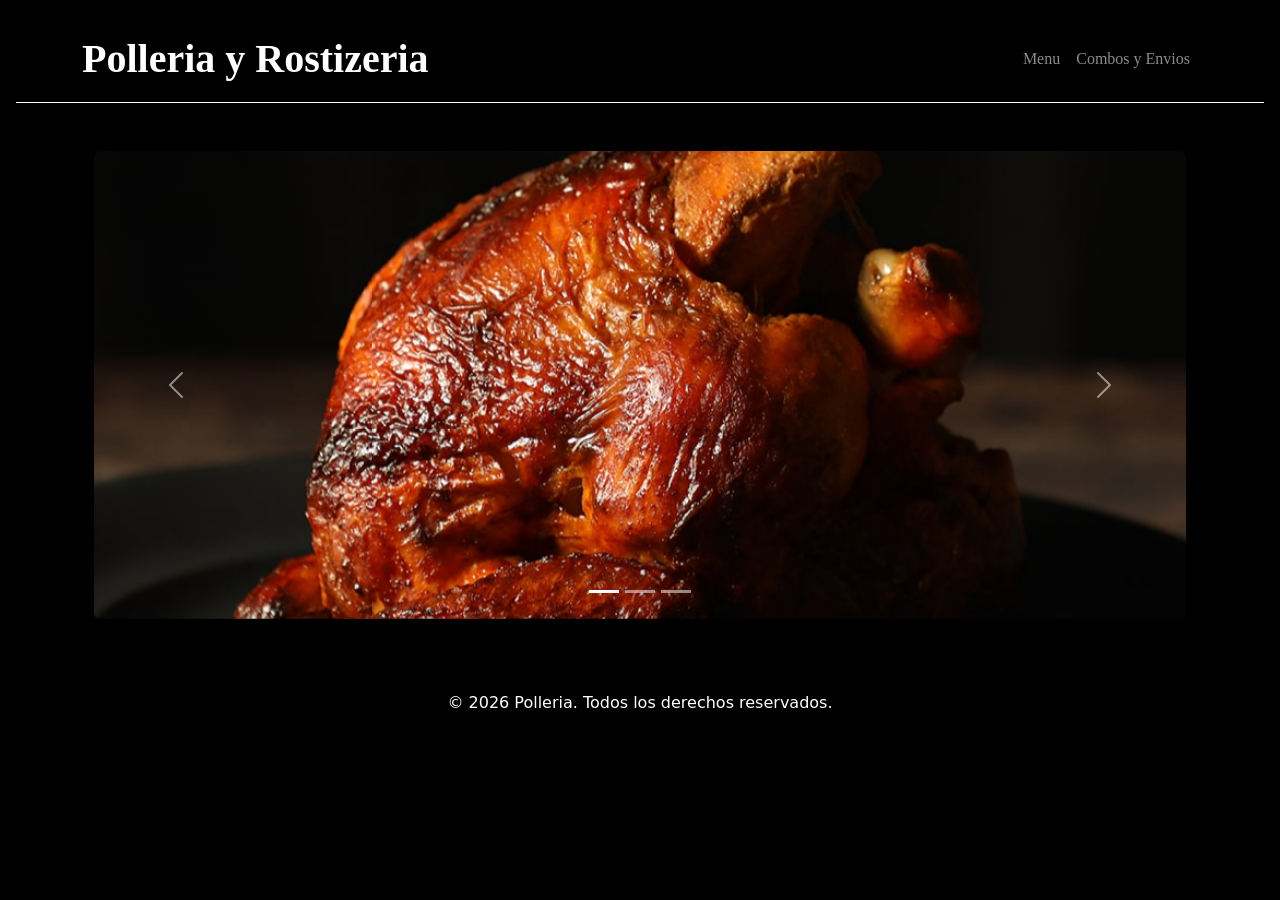
==== commit 12de7f28: "Merge branch 'master' into carlos" ====
--- a/index.html
+++ b/index.html
@@ -86,12 +86,15 @@
 </footer>
 
 <script src="assets/js/bootstrap.js"></script>
-=======
 <!DOCTYPE html>
 <html lang="en">
 <head>
     <meta charset="UTF-8">
-    <title>Title</title>
+    <meta name="viewport"
+          content="width=device-width, user-scalable=no, initial-scale=1.0, maximum-scale=1.0, minimum-scale=1.0">
+    <meta http-equiv="X-UA-Compatible" content="ie=edge">
+    <title>Document</title>
+
 </head>
 <body>
 
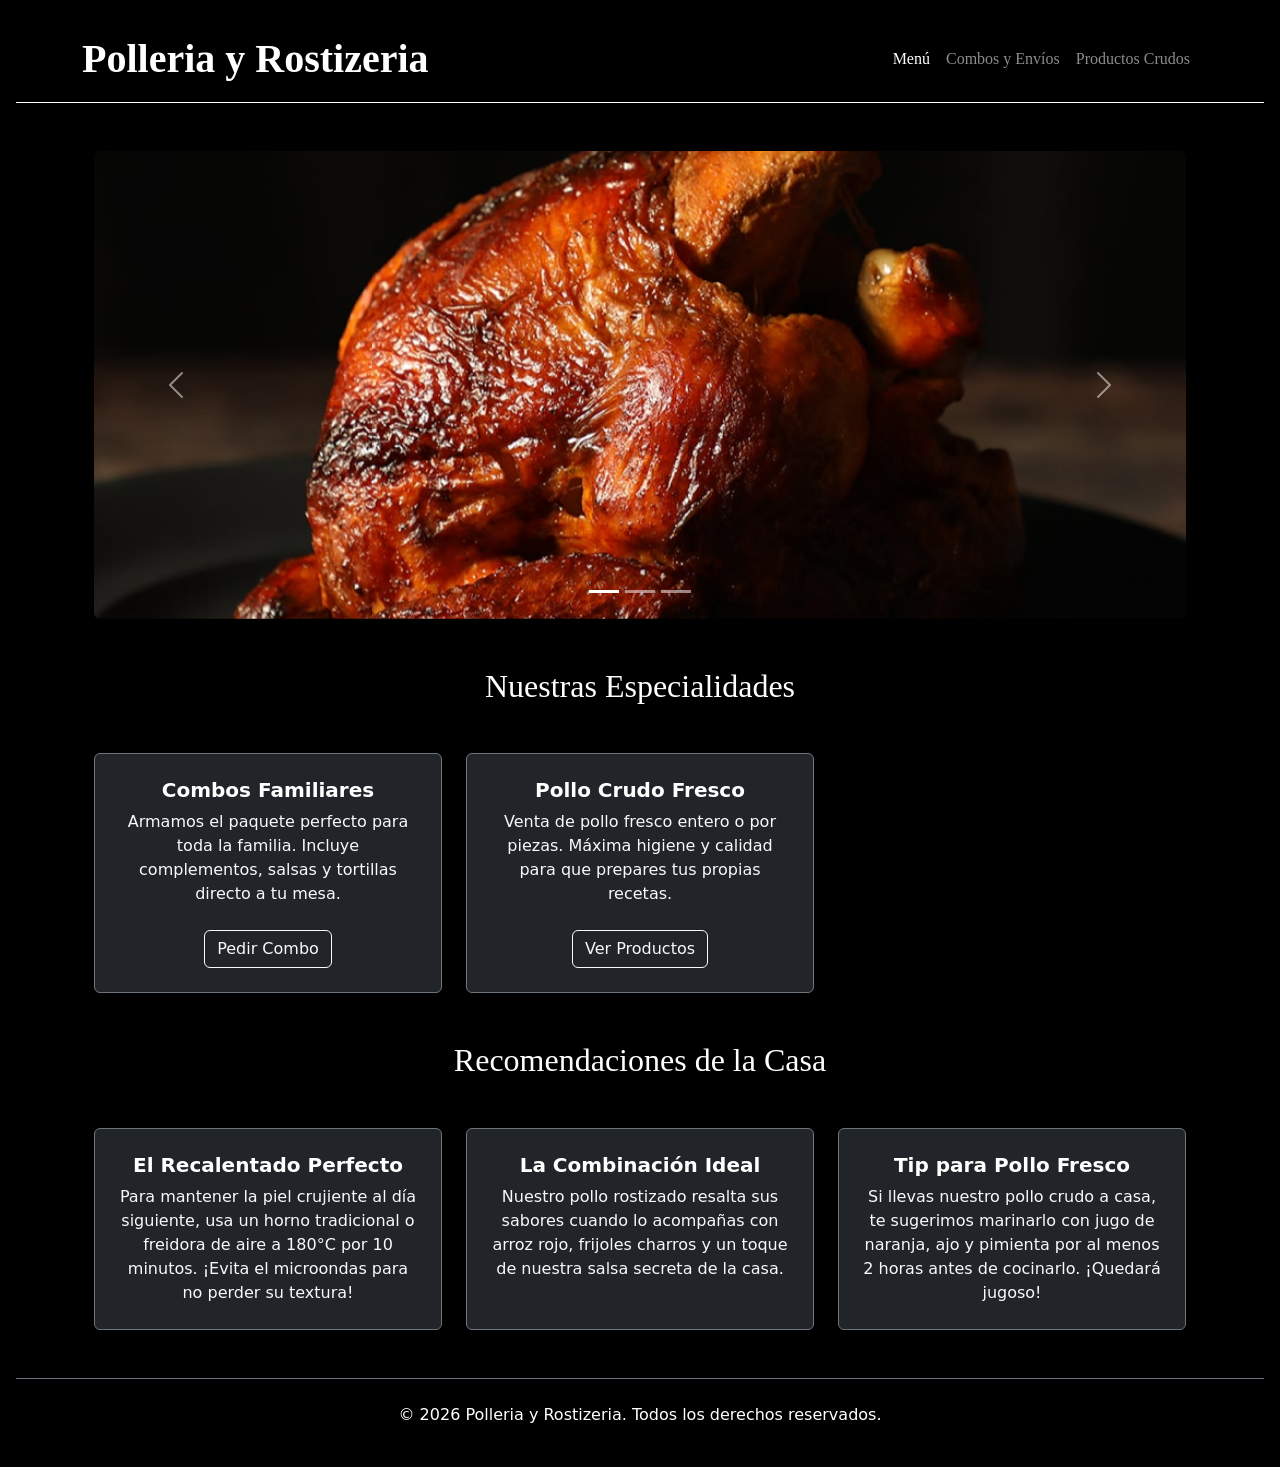
==== commit 85235614: "Agrega seccion de recomendaciones en el index" ====
--- a/index.html
+++ b/index.html
@@ -1,20 +1,18 @@
-
 <!doctype html>
-<html lang="en">
+<html lang="es">
 <head>
     <meta charset="UTF-8">
     <meta name="viewport" content="width=device-width, user-scalable=no, initial-scale=1.0, maximum-scale=1.0, minimum-scale=1.0">
     <meta http-equiv="X-UA-Compatible" content="ie=edge">
-    <title>Polleria </title>
+    <title>Polleria y Rostizeria</title>
 
     <link href="assets/css/bootstrap.css" rel="stylesheet">
     <link rel="stylesheet" href="assets/css/bootstrap-icons/bootstrap-icons.css">
-
 </head>
 
 <body class="bg-black text-white p-3">
 
-<nav class="navbar navbar-expand-lg navbar-dark bg-black border-bottom border-white sticky-top  " style="font-family: serif;">
+<nav class="navbar navbar-expand-lg navbar-dark bg-black border-bottom border-white sticky-top" style="font-family: serif;">
     <div class="container">
         <a class="navbar-brand fw-bold fs-1" href="index.html">
             Polleria y Rostizeria
@@ -24,8 +22,9 @@
         </button>
         <div class="collapse navbar-collapse" id="navbarNav">
             <ul class="navbar-nav ms-auto">
-                <li class="nav-item"><a class="nav-link" href="Contenido1.html">Menu</a></li>
-                <li class="nav-item"><a class="nav-link" href="Contenido2.html">Combos y Envios</a></li>
+                <li class="nav-item"><a class="nav-link active" href="index.html">Menú</a></li>
+                <li class="nav-item"><a class="nav-link" href="Contenido1.html">Combos y Envíos</a></li>
+                <li class="nav-item"><a class="nav-link" href="Contenido2.html">Productos Crudos</a></li>
             </ul>
         </div>
     </div>
@@ -41,63 +40,110 @@
             </div>
 
             <div class="carousel-inner rounded overflow-hidden">
-
                 <div class="carousel-item active">
                     <div class="ratio ratio-21x9">
-                        <img class="d-block w-100 object-fit-cover" src="assets/image/pollo.jpg" alt="First slide">
+                        <img class="d-block w-100 object-fit-cover" src="assets/image/pollo.jpg" alt="Primer slide">
                     </div>
                 </div>
-
                 <div class="carousel-item">
                     <div class="ratio ratio-21x9">
-                        <img class="d-block w-100 object-fit-cover" src="assets/image/pollo2.jpg" alt="Second slide">
+                        <img class="d-block w-100 object-fit-cover" src="assets/image/pollo2.jpg" alt="Segundo slide">
                     </div>
                 </div>
-
                 <div class="carousel-item">
                     <div class="ratio ratio-21x9">
-                        <img class="d-block w-100 object-fit-cover" src="assets/image/pollo3.jpg" alt="Third slide">
+                        <img class="d-block w-100 object-fit-cover" src="assets/image/pollo3.jpg" alt="Tercer slide">
                     </div>
                 </div>
-
             </div>
 
             <button class="carousel-control-prev" type="button" data-bs-target="#carouselExampleIndicators" data-bs-slide="prev">
                 <span class="carousel-control-prev-icon" aria-hidden="true"></span>
-                <span class="visually-hidden">Previous</span>
+                <span class="visually-hidden">Anterior</span>
             </button>
             <button class="carousel-control-next" type="button" data-bs-target="#carouselExampleIndicators" data-bs-slide="next">
                 <span class="carousel-control-next-icon" aria-hidden="true"></span>
-                <span class="visually-hidden">Next</span>
+                <span class="visually-hidden">Siguiente</span>
             </button>
+        </div>
+    </div>
 
-        </div>
-
-    </div>
+    <div class="container px-4 mt-5">
+        <h2 class="text-center mb-5" style="font-family: serif;">Nuestras Especialidades</h2>
+        <div class="row g-4">
 
 
 
+            <div class="col-md-4">
+                <div class="card bg-dark text-white border-secondary h-100 shadow-sm">
+                    <div class="card-body text-center p-4">
+                        <i class="bi bi-box2-heart fs-1 text-warning mb-3"></i>
+                        <h5 class="card-title fw-bold">Combos Familiares</h5>
+                        <p class="card-text text-light">Armamos el paquete perfecto para toda la familia. Incluye complementos, salsas y tortillas directo a tu mesa.</p>
+                        <a href="Contenido1.html" class="btn btn-outline-light mt-2">Pedir Combo</a>
+                    </div>
+                </div>
+            </div>
+
+            <div class="col-md-4">
+                <div class="card bg-dark text-white border-secondary h-100 shadow-sm">
+                    <div class="card-body text-center p-4">
+                        <i class="bi bi-shop fs-1 text-warning mb-3"></i>
+                        <h5 class="card-title fw-bold">Pollo Crudo Fresco</h5>
+                        <p class="card-text text-light">Venta de pollo fresco entero o por piezas. Máxima higiene y calidad para que prepares tus propias recetas.</p>
+                        <a href="Contenido2.html" class="btn btn-outline-light mt-2">Ver Productos</a>
+                    </div>
+                </div>
+            </div>
+
+        </div>
+    </div>
+
+    <div class="container px-4 mt-5">
+        <h2 class="text-center mb-5" style="font-family: serif;">Recomendaciones de la Casa</h2>
+        <div class="row g-4">
+
+            <div class="col-md-4">
+                <div class="card bg-dark text-white border-secondary h-100 shadow-sm">
+                    <div class="card-body text-center p-4">
+                        <i class="bi bi-thermometer-high fs-1 text-warning mb-3"></i>
+                        <h5 class="card-title fw-bold">El Recalentado Perfecto</h5>
+                        <p class="card-text text-light">Para mantener la piel crujiente al día siguiente, usa un horno tradicional o freidora de aire a 180°C por 10 minutos. ¡Evita el microondas para no perder su textura!</p>
+                    </div>
+                </div>
+            </div>
+
+            <div class="col-md-4">
+                <div class="card bg-dark text-white border-secondary h-100 shadow-sm">
+                    <div class="card-body text-center p-4">
+                        <i class="bi bi-star-fill fs-1 text-warning mb-3"></i>
+                        <h5 class="card-title fw-bold">La Combinación Ideal</h5>
+                        <p class="card-text text-light">Nuestro pollo rostizado resalta sus sabores cuando lo acompañas con arroz rojo, frijoles charros y un toque de nuestra salsa secreta de la casa.</p>
+                    </div>
+                </div>
+            </div>
+
+            <div class="col-md-4">
+                <div class="card bg-dark text-white border-secondary h-100 shadow-sm">
+                    <div class="card-body text-center p-4">
+                        <i class="bi bi-info-circle fs-1 text-warning mb-3"></i>
+                        <h5 class="card-title fw-bold">Tip para Pollo Fresco</h5>
+                        <p class="card-text text-light">Si llevas nuestro pollo crudo a casa, te sugerimos marinarlo con jugo de naranja, ajo y pimienta por al menos 2 horas antes de cocinarlo. ¡Quedará jugoso!</p>
+                    </div>
+                </div>
+            </div>
+
+        </div>
+    </div>
+
 </main>
 
-<footer class="bg-black text-white text-center py-4 sticky-bottom">
+<footer class="bg-black text-white text-center py-4 border-top border-secondary mt-auto">
     <div class="container">
-        <p class="mb-0">&copy; 2026 Polleria. Todos los derechos reservados.</p>
+        <p class="mb-0">&copy; 2026 Polleria y Rostizeria. Todos los derechos reservados.</p>
     </div>
 </footer>
 
 <script src="assets/js/bootstrap.js"></script>
-<!DOCTYPE html>
-<html lang="en">
-<head>
-    <meta charset="UTF-8">
-    <meta name="viewport"
-          content="width=device-width, user-scalable=no, initial-scale=1.0, maximum-scale=1.0, minimum-scale=1.0">
-    <meta http-equiv="X-UA-Compatible" content="ie=edge">
-    <title>Document</title>
-
-</head>
-<body>
-
-
 </body>
 </html>
